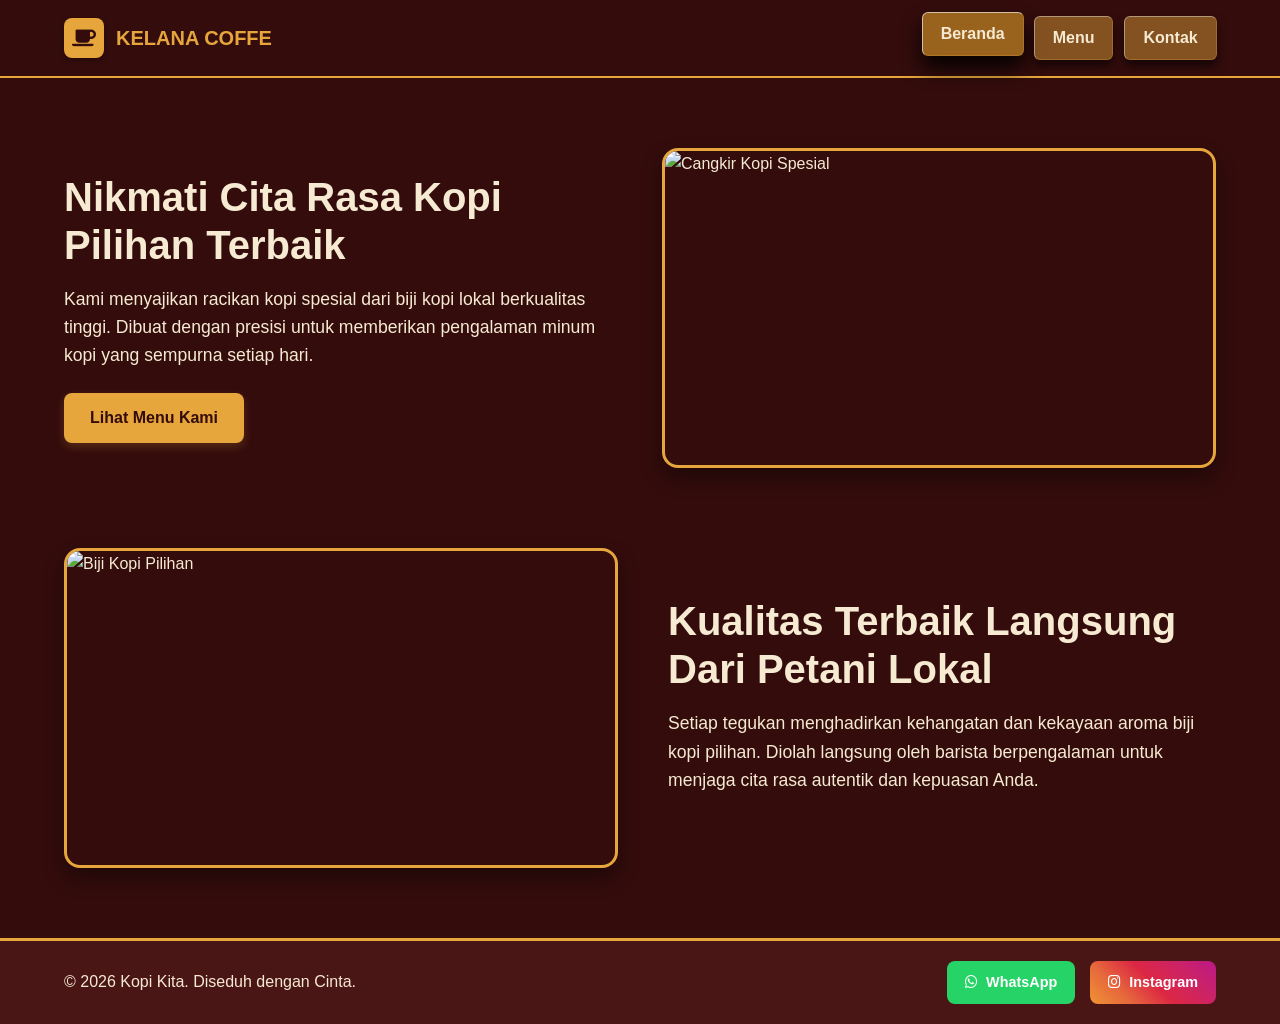
==== index.html @ babeb613 "Add files via upload" ====
<!DOCTYPE html>
<html lang="id">
<head>
    <meta charset="UTF-8">
    <meta name="viewport" content="width=device-width, initial-scale=1.0">
    <title>Beranda - Kopi Kita</title>
    <link rel="stylesheet" href="style.css">
    <link rel="stylesheet" href="https://cdnjs.cloudflare.com/ajax/libs/font-awesome/6.0.0/css/all.min.css">
</head>
<body>

    <!-- HEADER / NAVBAR -->
    <header class="navbar">
        <div class="logo-container">
            <div class="logo-icon"><i class="fas fa-coffee"></i></div>
            <span class="logo-text">KELANA COFFE</span>
        </div>
        <nav class="nav-links">
            <a href="index.html" class="btn-cta active">Beranda</a>
            <a href="menu.html" class="btn-cta">Menu</a>
            <a href="kontak.html" class="btn-cta">Kontak</a>
        </nav>
    </header>

    <!-- MAIN CONTENT -->
    <main class="container home-container">
        
        <!-- SEKSI 1: TEKS KIRI - GAMBAR KANAN -->
        <section class="section section-zigzag">
            <div class="content-left">
                <h1>Nikmati Cita Rasa Kopi Pilihan Terbaik</h1>
                <p>Kami menyajikan racikan kopi spesial dari biji kopi lokal berkualitas tinggi. Dibuat dengan presisi untuk memberikan pengalaman minum kopi yang sempurna setiap hari.</p>
                <a href="menu.html" class="btn-primary">Lihat Menu Kami</a>
            </div>
            <div class="image-right">
                <img src="https://images.unsplash.com/photo-1501339847302-ac426a4a7cbb?auto=format&fit=crop&w=1000&q=80" alt="Cangkir Kopi Spesial">
            </div>
        </section>

        <!-- SEKSI 2: GAMBAR KIRI - TEKS KANAN -->
        <section class="section section-zigzag">
            <div class="image-left">
                <img src="https://images.unsplash.com/photo-1447933601403-0c6688de566e?auto=format&fit=crop&w=1000&q=80" alt="Biji Kopi Pilihan">
            </div>
            <div class="content-right">
                <h2>Kualitas Terbaik Langsung Dari Petani Lokal</h2>
                <p>Setiap tegukan menghadirkan kehangatan dan kekayaan aroma biji kopi pilihan. Diolah langsung oleh barista berpengalaman untuk menjaga cita rasa autentik dan kepuasan Anda.</p>
            </div>
        </section>

    </main>

    <!-- FOOTER -->
    <footer class="footer">
        <div class="footer-container">
            <div class="footer-left">
                <p>© 2026 Kopi Kita. Diseduh dengan Cinta.</p>
            </div>
            <div class="footer-right">
                <a href="https://wa.me/628122194571" target="_blank" class="btn-social btn-wa">
                    <i class="fab fa-whatsapp"></i> WhatsApp
                </a>
                <a href="https://instagram.com" target="_blank" class="btn-social btn-ig">
                    <i class="fab fa-instagram"></i> Instagram
                </a>
            </div>
        </div>
    </footer>

</body>
</html>
---- style.css ----
/* ==========================================
   1. RESET & VARIABEL WARNA TEMA (MAROON & CREM)
   ========================================== */
:root {
    --bg-primary: #340c0c;       /* Latar belakang utama (Maroon Tua) */
    --bg-card: #4a1515;          /* Maroon sedikit lebih terang untuk kartu/modal agar teks terlihat */
    --text-main: #f6ead2;        /* Teks utama (Crem) */
    --yellow-accent: #e6a63c;    /* Kuning Mustard (Untuk judul, tombol, dan harga) */
    --yellow-hover: #D09328;     /* Kuning lebih gelap untuk efek hover */
    --border-color: #e6a63c;     /* Warna garis tepi */
}

* { 
    margin: 0; 
    padding: 0; 
    box-sizing: border-box; 
}

body { 
    font-family: 'Segoe UI', Tahoma, Geneva, Verdana, sans-serif; 
    background-color: var(--bg-primary); 
    color: var(--text-main); 
    line-height: 1.6; 
    display: flex; 
    flex-direction: column; 
    min-height: 100vh; 
}

.container { 
    width: 90%; 
    max-width: 1200px; 
    margin: 0 auto; 
    flex: 1; 
    display: flex; 
    flex-direction: column; 
    justify-content: center;
}

/* ==========================================
   2. HEADER / NAVBAR
   ========================================== */
.navbar { 
    display: flex; 
    justify-content: space-between; 
    align-items: center; 
    padding: 1rem 5%; 
    background-color: var(--bg-primary); 
    border-bottom: 2px solid var(--border-color); 
}

.logo-container { 
    display: flex; 
    align-items: center; 
    gap: 12px; 
}

.logo-icon { 
    background-color: var(--yellow-accent); 
    color: var(--bg-primary); 
    width: 40px; 
    height: 40px; 
    border-radius: 8px; 
    display: flex; 
    align-items: center; 
    justify-content: center; 
    font-size: 1.2rem; 
    box-shadow: 0 2px 5px rgba(0, 0, 0, 0.3);
}

.logo-text { 
    font-size: 1.25rem; 
    font-weight: 700; 
    color: var(--yellow-accent); 
}

.nav-links { 
    display: flex; 
    gap: 10px; 
}

/* --- TOMBOL NAVIGASI (EFEK GLASS / KACA) --- */
.btn-cta { 
    text-decoration: none; 
    /* Mengubah warna teks menjadi Crem agar lebih terbaca di atas efek kaca */
    color: var(--text-main); 
    
    /* Background Kuning Semi-Transparan */
    background-color: rgba(230, 166, 60, 0.45); 
    
    /* KUNCI EFEK KACA: Memberikan efek blur pada background yang tembus pandang */
    backdrop-filter: blur(8px);
    -webkit-backdrop-filter: blur(8px); /* Dukungan untuk browser Safari */
    
    padding: 8px 18px; 
    border-radius: 6px; 
    font-weight: 600; 
    transition: all 0.3s cubic-bezier(0.25, 0.8, 0.25, 1); 
    
    /* Membuat pantulan cahaya ala kaca (border putih tipis di atas & kiri) */
    border: 1px solid rgba(230, 166, 60, 0.3);
    border-top: 1px solid rgba(255, 255, 255, 0.4);
    border-left: 1px solid rgba(255, 255, 255, 0.4);
    
    /* Bayangan gelap sesuai permintaan Anda sebelumnya */
    box-shadow: 0 6px 10px rgba(0, 0, 0, 0.6); 
}

.btn-cta:hover, .btn-cta.active { 
    /* Background menjadi sedikit lebih pekat saat kursor diarahkan */
    background-color: rgba(208, 147, 40, 0.65); 
    
    /* Pantulan kaca sedikit lebih terang */
    border-top: 1px solid rgba(255, 255, 255, 0.6);
    border-left: 1px solid rgba(255, 255, 255, 0.6);
    
    /* Efek animasi naik */
    transform: translateY(-4px); 
    
    /* Bayangan membesar dan sangat gelap */
    box-shadow: 0 12px 20px rgba(0, 0, 0, 0.9); 
}

/* ==========================================
   3. LAYOUT UMUM & TOMBOL 
   ========================================== */
.home-container {
    padding: 30px 0;
}

.section { 
    display: flex; 
    align-items: center; 
    gap: 50px; 
    padding: 40px 0; 
}


.content-left, .content-right, .image-left, .image-right { 
    flex: 1; 
}

.content-left h1, .content-right h2, .content-left h2 { 
    font-size: 2.5rem; 
    color: #f6ead2 !important; /* Warna Teks Crem */
    margin-bottom: 16px; 
    line-height: 1.2;
}

.content-left p, .content-right p { 
    font-size: 1.1rem; 
    color: var(--text-main); 
    margin-bottom: 24px;
    line-height: 1.6;
}

.image-right, .image-left { 
    height: 320px; 
    border-radius: 16px; 
    overflow: hidden; 
    border: 3px solid var(--yellow-accent); 
    box-shadow: 0 10px 20px rgba(0, 0, 0, 0.4);
}

.image-right img, .image-left img { 
    width: 100%; 
    height: 100%; 
    object-fit: cover; 
}

.btn-primary { 
    display: inline-block; 
    border: none; 
    cursor: pointer; 
    text-decoration: none; 
    background-color: var(--yellow-accent); 
    color: var(--bg-primary); 
    padding: 12px 26px; 
    border-radius: 8px; 
    font-weight: 700; 
    font-size: 1rem; 
    transition: all 0.3s ease; 
    box-shadow: 0 4px 10px rgba(229, 169, 60, 0.2);
}

.btn-primary:hover { 
    background-color: var(--yellow-hover); 
    transform: translateY(-2px);
}

/* ==========================================
   4. HALAMAN MENU
   ========================================== */
.menu-page { 
    padding: 40px 0; 
    justify-content: flex-start;
}

.menu-header { 
    text-align: center; 
    margin-bottom: 40px; 
}

.menu-header h1 { 
    font-size: 2.5rem; 
    color: var(--yellow-accent);
}

.menu-grid { 
    display: grid; 
    grid-template-columns: 1fr 1fr; 
    gap: 30px; 
    margin-bottom: 40px; 
}

/* KARTU MENU (Diubah agar teks crem terbaca) */
.menu-item { 
    display: flex; 
    gap: 20px; 
    align-items: center; 
    background-color: var(--bg-card); /* Background maroon terang */
    padding: 20px; 
    border-radius: 14px; 
    border: 2px solid var(--border-color); 
    transition: all 0.3s cubic-bezier(0.25, 0.8, 0.25, 1);
    box-shadow: 0 4px 6px rgba(0,0,0,0.2);
}

.menu-item:hover { 
    transform: translateY(-8px); 
    border-color: var(--yellow-hover); 
    box-shadow: 0 15px 30px rgba(0, 0, 0, 0.5);
}

.menu-image { 
    width: 140px; 
    height: 140px; 
    flex-shrink: 0; 
    border-radius: 10px; 
    overflow: hidden; 
    position: relative; 
    cursor: pointer; 
}

.menu-image img { 
    width: 100%; 
    height: 100%; 
    object-fit: cover; 
    transition: transform 0.4s ease; 
}

.menu-item:hover .menu-image img { 
    transform: scale(1.1); 
}

.cta-overlay { 
    position: absolute; 
    inset: 0; 
    background-color: rgba(52, 12, 12, 0.85); 
    color: var(--yellow-accent); 
    display: flex; 
    align-items: center; 
    justify-content: center; 
    font-weight: 700; 
    opacity: 0; 
    transition: opacity 0.3s ease; 
}

.menu-image:hover .cta-overlay { 
    opacity: 1; 
}

.menu-text h3 { 
    font-size: 1.3rem; 
    color: var(--yellow-accent); /* Kuning agar serasi dengan harga */
}

.short-desc { 
    font-size: 0.95rem; 
    color: var(--text-main); /* Sekarang teks crem ini 100% terbaca */
    margin: 8px 0; 
}

.price { 
    font-weight: 800; 
    font-size: 1.25rem; 
    color: var(--yellow-accent); 
}

/* ==========================================
   5. MODAL / POPUP DETAIL MENU 
   ========================================== */
.modal-overlay { 
    display: none; 
    position: fixed; 
    inset: 0; 
    background-color: rgba(0, 0, 0, 0.8); 
    z-index: 1000; 
    align-items: center; 
    justify-content: center; 
    backdrop-filter: blur(3px);
}

.modal-overlay.active { 
    display: flex; 
}

.close-btn { 
    position: absolute; 
    top: 20px; 
    right: 40px; 
    font-size: 40px; 
    color: var(--text-main); 
    cursor: pointer; 
    transition: 0.2s; 
    z-index: 10;
}

.close-btn:hover { 
    color: var(--yellow-accent); 
}

/* Background Modal Disesuaikan */
.modal-box { 
    background-color: var(--bg-card); 
    width: 90%; 
    max-width: 800px; 
    border-radius: 16px; 
    overflow: hidden; 
    display: flex; 
    padding: 30px;
    gap: 35px; 
    box-shadow: 0 25px 50px rgba(0,0,0,0.5);
    border: 3px solid var(--yellow-accent);
}

.modal-left {
    flex: 1;
    border-radius: 12px;
    overflow: hidden;
}

.modal-left img { 
    width: 100%; 
    height: 100%; 
    object-fit: cover; 
    aspect-ratio: 1 / 1; 
}

.modal-right {
    flex: 1;
    display: flex;
    flex-direction: column;
    justify-content: center; 
    align-items: flex-start;
}

.modal-right h2 { 
    font-size: 2.2rem; 
    color: var(--yellow-accent); 
    margin-bottom: 8px;
    line-height: 1.2;
}

.modal-price-tag { 
    font-size: 1.3rem; 
    font-weight: 800; 
    color: var(--yellow-hover); 
    margin-bottom: 16px; 
    display: block;
}

.modal-right p { 
    color: var(--text-main); 
    margin-bottom: 25px; 
    font-size: 1rem;
    line-height: 1.6;
}

/* ==========================================
   6. FOOTER 
   ========================================== */
.footer { 
    background-color: var(--bg-card); 
    padding: 20px 0; 
    border-top: 3px solid var(--border-color); 
    margin-top: auto; 
}

.footer-container { 
    width: 90%; 
    max-width: 1200px; 
    margin: 0 auto; 
    display: flex; 
    justify-content: space-between; 
    align-items: center; 
}

.footer-left p { 
    color: var(--text-main); 
    font-weight: 500;
}

.footer-right { 
    display: flex; 
    gap: 15px; 
}

.btn-social { 
    display: flex; 
    align-items: center; 
    gap: 8px; 
    text-decoration: none; 
    padding: 10px 18px; 
    border-radius: 8px; 
    font-weight: 700; 
    color: #ffffff; 
    transition: 0.3s; 
    font-size: 0.9rem;
}

.btn-wa { 
    background-color: #25D366; 
}

.btn-wa:hover { 
    background-color: #1EBE57; 
}

.btn-ig { 
    background: linear-gradient(45deg, #f09433 0%, #e6683c 25%, #dc2743 50%, #cc2366 75%, #bc1888 100%); 
}

.btn-ig:hover { 
    filter: brightness(1.15); 
}

/* ==========================================
   7. RESPONSIVE DESIGN (HP)
   ========================================== */
@media (max-width: 768px) {
    .section { flex-direction: column; }
    .menu-grid { grid-template-columns: 1fr; }
    .footer-container { flex-direction: column; gap: 15px; text-align: center; }
    
    .modal-box {
        flex-direction: column;
        padding: 20px;
        gap: 20px;
        max-height: 85vh;
        overflow-y: auto;
    }
    .modal-left img {
        aspect-ratio: 4 / 3;
    }
    .close-btn {
        top: 10px;
        right: 20px;
    }
}
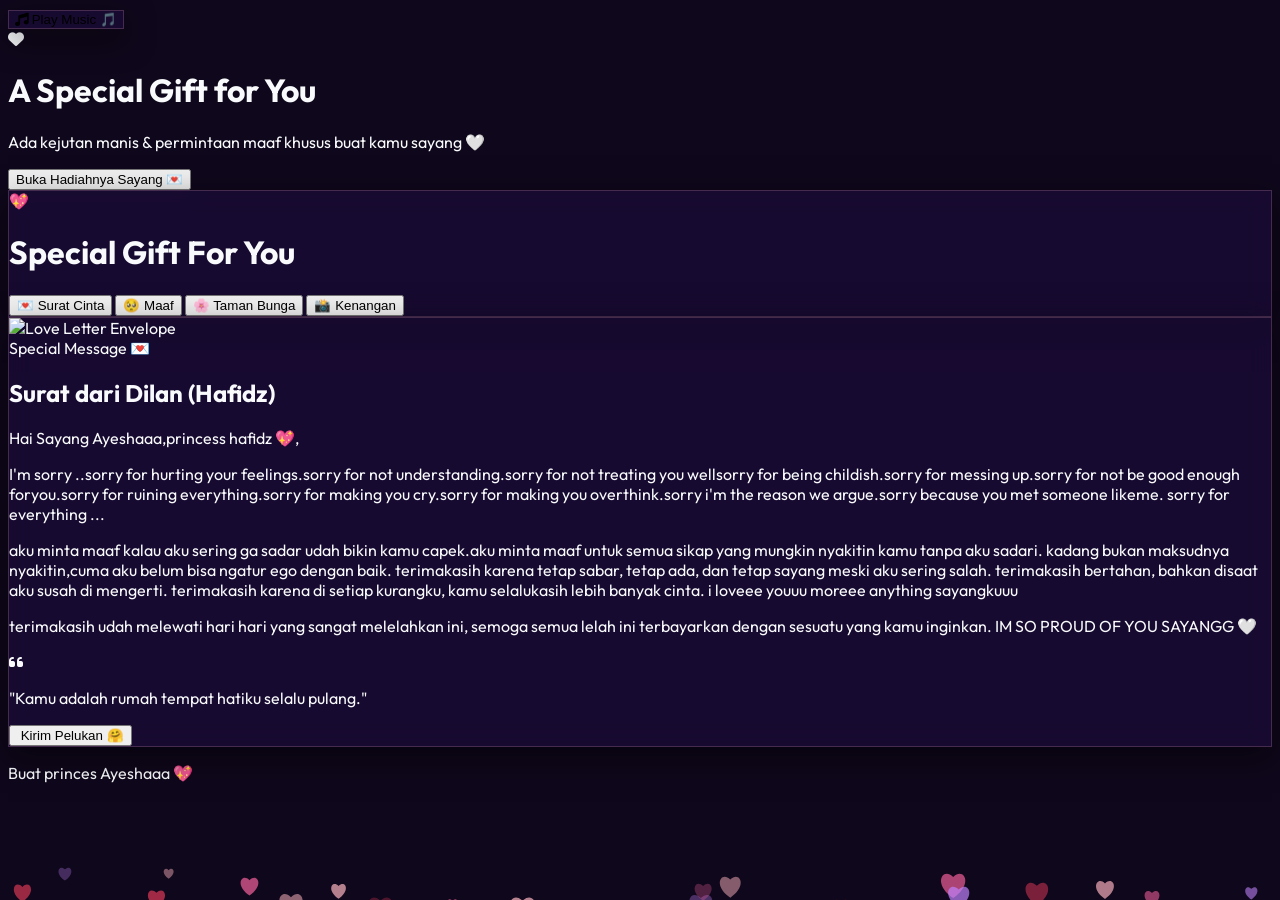
==== commit c22d3f17: "Add files via upload" ====
--- a/index.html
+++ b/index.html
@@ -3,69 +3,299 @@
 <head>
     <meta charset="UTF-8">
     <meta name="viewport" content="width=device-width, initial-scale=1.0">
-    <title>Beranda - Kopi Kita</title>
+    <title>A Special Gift for You 💖</title>
+    <!-- Google Fonts -->
+    <link rel="preconnect" href="https://fonts.googleapis.com">
+    <link rel="preconnect" href="https://fonts.gstatic.com" crossorigin>
+    <link href="https://fonts.googleapis.com/css2?family=Comfortaa:wght@400;600;700&family=Outfit:wght@300;400;500;600;700&display=swap" rel="stylesheet">
+    <!-- Font Awesome -->
+    <link rel="stylesheet" href="https://cdnjs.cloudflare.com/ajax/libs/font-awesome/6.5.1/css/all.min.css">
+    <!-- Tailwind CSS -->
+    <script src="https://cdn.tailwindcss.com"></script>
+    <!-- Canvas Confetti -->
+    <script src="https://cdn.jsdelivr.net/npm/canvas-confetti@1.6.0/dist/confetti.browser.min.js"></script>
+
+    <!-- Custom CSS File -->
     <link rel="stylesheet" href="style.css">
-    <link rel="stylesheet" href="https://cdnjs.cloudflare.com/ajax/libs/font-awesome/6.0.0/css/all.min.css">
+
+    <script>
+        tailwind.config = {
+            theme: {
+                extend: {
+                    colors: {
+                        brand: {
+                            dark: '#0f071b',
+                            card: '#1c0c3a',
+                            pink: '#ff65a3',
+                            lightpink: '#ffb6c1',
+                            purple: '#8b5cf6',
+                            accent: '#f43f5e'
+                        }
+                    },
+                    fontFamily: {
+                        heading: ['Comfortaa', 'cursive'],
+                        body: ['Outfit', 'sans-serif']
+                    }
+                }
+            }
+        }
+    </script>
 </head>
-<body>
-
-    <!-- HEADER / NAVBAR -->
-    <header class="navbar">
-        <div class="logo-container">
-            <div class="logo-icon"><i class="fas fa-coffee"></i></div>
-            <span class="logo-text">KELANA COFFE</span>
+<body class="relative min-h-screen flex flex-col justify-between">
+
+    <!-- Tag Audio untuk lagu MP3 (Ganti nama 'musik.mp3' sesuai nama file lagumu) -->
+    <audio id="my-audio" loop>
+        <source src="musik.mp3" type="audio/mpeg">
+        Browser kamu tidak mendukung pemutar audio.
+    </audio>
+
+    <!-- Canvas for Floating Hearts & Particles -->
+    <canvas id="heart-canvas"></canvas>
+
+    <!-- Music / Audio Toggle Widget -->
+    <div class="fixed top-5 right-5 z-50">
+        <button id="music-toggle-btn" onclick="toggleMusic()" class="glass-card px-4 py-2 rounded-full text-sm font-medium flex items-center gap-2 hover:bg-brand-pink/20 transition-all border border-brand-pink/30 shadow-lg text-brand-lightpink">
+            <i class="fa-solid fa-music text-brand-pink" id="music-icon"></i>
+            <span id="music-text">Play Music 🎵</span>
+        </button>
+    </div>
+
+    <!-- UNBOXING / ENVELOPE OVERLAY SCREEN -->
+    <div id="welcome-screen" class="fixed inset-0 z-40 bg-brand-dark flex flex-col items-center justify-center p-4 transition-all duration-700">
+        <div class="text-center max-w-lg mx-auto z-10">
+            <div class="animate-float mb-8 inline-block">
+                <div class="w-28 h-28 rounded-full bg-gradient-to-tr from-brand-pink to-purple-600 flex items-center justify-center shadow-2xl pulse-glow mx-auto cursor-pointer" onclick="openGift()">
+                    <i class="fa-solid fa-heart text-5xl text-white"></i>
+                </div>
+            </div>
+            
+            <h1 class="font-heading text-3xl md:text-5xl font-bold text-brand-lightpink mb-4 leading-tight">
+                A Special Gift for You
+            </h1>
+            <p class="text-gray-300 text-lg md:text-xl mb-8 font-light">
+                Ada kejutan manis &amp; permintaan maaf khusus buat kamu sayang 🤍
+            </p>
+
+            <button onclick="openGift()" class="px-8 py-4 rounded-full bg-gradient-to-r from-brand-pink to-brand-purple text-white font-heading font-bold text-lg shadow-lg hover:shadow-brand-pink/50 hover:scale-105 active:scale-95 transition-all">
+                Buka Hadiahnya Sayang 💌
+            </button>
         </div>
-        <nav class="nav-links">
-            <a href="index.html" class="btn-cta active">Beranda</a>
-            <a href="menu.html" class="btn-cta">Menu</a>
-            <a href="kontak.html" class="btn-cta">Kontak</a>
-        </nav>
-    </header>
-
-    <!-- MAIN CONTENT -->
-    <main class="container home-container">
+    </div>
+
+    <!-- MAIN APP CONTENT -->
+    <div id="main-content" class="relative z-10 invisible opacity-0 transition-opacity duration-700 flex-grow flex flex-col">
         
-        <!-- SEKSI 1: TEKS KIRI - GAMBAR KANAN -->
-        <section class="section section-zigzag">
-            <div class="content-left">
-                <h1>Nikmati Cita Rasa Kopi Pilihan Terbaik</h1>
-                <p>Kami menyajikan racikan kopi spesial dari biji kopi lokal berkualitas tinggi. Dibuat dengan presisi untuk memberikan pengalaman minum kopi yang sempurna setiap hari.</p>
-                <a href="menu.html" class="btn-primary">Lihat Menu Kami</a>
+        <!-- HEADER / NAVIGATION -->
+        <header class="py-6 px-4 md:px-12 border-b border-brand-pink/10 glass-card sticky top-0 z-30">
+            <div class="max-w-6xl mx-auto flex flex-col md:flex-row items-center justify-between gap-4">
+                <div class="flex items-center gap-3">
+                    <span class="text-2xl">💖</span>
+                    <h1 class="font-heading text-xl md:text-2xl font-bold text-brand-lightpink">Special Gift For You</h1>
+                </div>
+
+                <!-- Navigation Tabs (Tanpa Tiup Lilin) -->
+                <nav class="flex flex-wrap justify-center gap-2">
+                    <button onclick="switchTab('tab-surat')" id="btn-tab-surat" class="nav-btn px-4 py-2 rounded-xl text-sm font-semibold transition-all bg-brand-pink text-white shadow-md shadow-brand-pink/30">
+                        💌 Surat Cinta
+                    </button>
+                    <button onclick="switchTab('tab-maaf')" id="btn-tab-maaf" class="nav-btn px-4 py-2 rounded-xl text-sm font-semibold transition-all text-gray-300 hover:text-white hover:bg-white/10">
+                        🥺  Maaf
+                    </button>
+                    <button onclick="switchTab('tab-bunga')" id="btn-tab-bunga" class="nav-btn px-4 py-2 rounded-xl text-sm font-semibold transition-all text-gray-300 hover:text-white hover:bg-white/10">
+                        🌸 Taman Bunga
+                    </button>
+                    <button onclick="switchTab('tab-kenangan')" id="btn-tab-kenangan" class="nav-btn px-4 py-2 rounded-xl text-sm font-semibold transition-all text-gray-300 hover:text-white hover:bg-white/10">
+                        📸 Kenangan
+                    </button>
+                </nav>
             </div>
-            <div class="image-right">
-                <img src="https://images.unsplash.com/photo-1501339847302-ac426a4a7cbb?auto=format&fit=crop&w=1000&q=80" alt="Cangkir Kopi Spesial">
-            </div>
-        </section>
-
-        <!-- SEKSI 2: GAMBAR KIRI - TEKS KANAN -->
-        <section class="section section-zigzag">
-            <div class="image-left">
-                <img src="https://images.unsplash.com/photo-1447933601403-0c6688de566e?auto=format&fit=crop&w=1000&q=80" alt="Biji Kopi Pilihan">
-            </div>
-            <div class="content-right">
-                <h2>Kualitas Terbaik Langsung Dari Petani Lokal</h2>
-                <p>Setiap tegukan menghadirkan kehangatan dan kekayaan aroma biji kopi pilihan. Diolah langsung oleh barista berpengalaman untuk menjaga cita rasa autentik dan kepuasan Anda.</p>
-            </div>
-        </section>
-
-    </main>
-
-    <!-- FOOTER -->
-    <footer class="footer">
-        <div class="footer-container">
-            <div class="footer-left">
-                <p>© 2026 Kopi Kita. Diseduh dengan Cinta.</p>
-            </div>
-            <div class="footer-right">
-                <a href="https://wa.me/628122194571" target="_blank" class="btn-social btn-wa">
-                    <i class="fab fa-whatsapp"></i> WhatsApp
-                </a>
-                <a href="https://instagram.com" target="_blank" class="btn-social btn-ig">
-                    <i class="fab fa-instagram"></i> Instagram
-                </a>
-            </div>
-        </div>
-    </footer>
-
+        </header>
+
+        <!-- CONTENT CONTAINER -->
+        <main class="max-w-5xl mx-auto px-4 py-8 md:py-12 flex-grow w-full">
+            
+            <!-- TAB 1: SURAT CINTA -->
+            <section id="tab-surat" class="tab-content active">
+                <div class="glass-card rounded-3xl p-6 md:p-10 relative overflow-hidden">
+                    <div class="absolute -top-10 -right-10 w-40 h-40 bg-brand-pink/10 rounded-full blur-2xl pointer-events-none"></div>
+                    
+                    <div class="flex flex-col md:flex-row items-center gap-8 mb-8">
+                        <div class="w-full md:w-1/3 flex justify-center">
+                            <div class="w-56 h-56 rounded-2xl overflow-hidden shadow-2xl border-2 border-brand-pink/30 relative">
+                                <img src="https://png.pngtree.com/png-vector/20250107/ourlarge/pngtree-romantic-vintage-red-envelope-with-embossed-heart-seal-for-special-love-png-image_15088922.png" alt="Love Letter Envelope" class="w-full h-full object-cover">
+                            </div>
+                        </div>
+                        
+                        <div class="w-full md:w-2/3">
+                            <span class="inline-block px-3 py-1 rounded-full bg-brand-pink/20 text-brand-pink text-xs font-semibold mb-3">
+                                Special Message 💌
+                            </span>
+                            <h2 class="font-heading text-2xl md:text-4xl font-bold text-brand-lightpink mb-4">
+                                Surat dari Dilan (Hafidz)
+                            </h2>
+                            <div class="text-gray-200 text-base md:text-lg leading-relaxed space-y-4" id="typewriter-text">
+                                <p class="italic text-brand-lightpink font-heading text-xl">Hai Sayang Ayeshaaa,princess hafidz 💖,</p>
+                                <p>
+                                    I'm sorry ..sorry for hurting your feelings.sorry for not understanding.sorry for not treating you wellsorry for being childish.sorry for messing up.sorry for not be good enough foryou.sorry for ruining everything.sorry for making you cry.sorry for making you overthink.sorry i'm the reason we argue.sorry because you met someone likeme.
+                                    sorry for everything ...
+                                </p>
+                                <p>
+                                    aku minta maaf kalau aku sering ga sadar udah bikin kamu capek.aku minta maaf untuk semua sikap yang mungkin nyakitin kamu tanpa aku sadari. kadang bukan maksudnya nyakitin,cuma aku belum bisa ngatur ego dengan baik. terimakasih karena tetap sabar, tetap ada, dan tetap sayang meski aku sering salah. terimakasih bertahan, bahkan disaat aku
+                                    susah di mengerti. terimakasih karena di setiap kurangku, kamu selalukasih lebih banyak cinta. i loveee youuu moreee anything sayangkuuu
+                                </p>
+                                <p class="font-semibold text-brand-pink pt-2">
+                                    terimakasih udah melewati hari hari yang sangat melelahkan ini, semoga semua lelah ini terbayarkan dengan sesuatu yang kamu inginkan.
+                                    IM SO PROUD OF YOU SAYANGG 🤍
+                                </p>
+                            </div>
+                        </div>
+                    </div>
+
+                    <div class="border-t border-brand-pink/20 pt-6 flex flex-wrap items-center justify-between gap-4">
+                        <div class="flex items-center gap-3">
+                            <div class="w-10 h-10 rounded-full bg-brand-pink/20 flex items-center justify-center text-brand-pink">
+                                <i class="fa-solid fa-quote-left"></i>
+                            </div>
+                            <p class="text-sm text-gray-300 italic mb-0">"Kamu adalah rumah tempat hatiku selalu pulang."</p>
+                        </div>
+                        <button onclick="triggerConfetti()" class="px-5 py-2.5 rounded-xl bg-brand-pink/20 hover:bg-brand-pink text-brand-lightpink hover:text-white transition-all text-sm font-semibold flex items-center gap-2">
+                            <i class="fa-solid fa-sparkles"></i> Kirim Pelukan 🤗
+                        </button>
+                    </div>
+                </div>
+            </section>
+
+            <!-- TAB 2: GAME FORGIVE ME -->
+            <section id="tab-maaf" class="tab-content">
+                <div class="glass-card rounded-3xl p-8 md:p-12 text-center max-w-2xl mx-auto relative">
+                    <div class="w-24 h-24 rounded-full bg-pink-500/20 text-pink-400 flex items-center justify-center text-5xl mx-auto mb-6 animate-bounce">
+                        🥺
+                    </div>
+                    
+                    <h2 class="font-heading text-3xl md:text-4xl font-bold text-brand-lightpink mb-3">
+                        Kamu Mau Maafin Aku Kan?
+                    </h2>
+                    <p class="text-gray-300 text-lg mb-10">
+                        Jawab yang jujur ya sayang... Aku bakal usahain jadi yang lebih baik buat kamu! 💖
+                    </p>
+
+                    <div class="flex flex-col sm:flex-row items-center justify-center gap-6 min-h-[120px] relative" id="button-container">
+                        <button onclick="acceptApology()" class="w-full sm:w-auto px-10 py-4 rounded-2xl bg-gradient-to-r from-emerald-500 to-teal-600 text-white font-heading font-bold text-xl shadow-lg hover:shadow-emerald-500/40 hover:scale-110 active:scale-95 transition-all">
+                            Mau Banget! 💖🤗
+                        </button>
+
+                        <button id="no-btn" onmouseover="runAwayButton()" onclick="runAwayButton()" class="w-full sm:w-auto px-8 py-4 rounded-2xl bg-gray-700/80 hover:bg-gray-700 text-gray-300 font-heading font-semibold text-lg transition-all duration-200">
+                            Nggak Mau 😜
+                        </button>
+                    </div>
+
+                    <div id="forgive-success" class="hidden mt-8 p-6 rounded-2xl bg-emerald-500/20 border border-emerald-500/40 text-emerald-200 animate-fade-in">
+                        <h3 class="font-heading text-2xl font-bold text-emerald-300 mb-2">Makasih Bangett Sayangku! 🎉🥰</h3>
+                        <p class="text-base">Horeee! Pokoknya aku usahain  apapun buat kamu &amp; kita nanti jalan-jalan bareng ya dan main bareng! Setelah kamu pulang. I love you so much! ❤️✨</p>
+                    </div>
+                </div>
+            </section>
+
+            <!-- TAB 3: VIRTUAL FLOWER GARDEN -->
+            <section id="tab-bunga" class="tab-content">
+                <div class="text-center mb-8">
+                    <h2 class="font-heading text-3xl md:text-4xl font-bold text-brand-lightpink mb-2">
+                        Taman Bunga Virtual 🌸
+                    </h2>
+                    <p class="text-gray-300 text-lg">
+                        Petik setiap bunga di bawah ini untuk melihat pesan spesial untukmu!
+                    </p>
+                </div>
+
+                <div class="grid grid-cols-1 md:grid-cols-3 gap-6">
+                    <div onclick="revealFlowerMessage(1)" class="glass-card glass-card-hover rounded-2xl p-6 text-center cursor-pointer group">
+                        <div class="w-20 h-20 rounded-full bg-rose-500/20 text-rose-400 flex items-center justify-center text-4xl mx-auto mb-4 group-hover:scale-110 transition-transform">
+                            🌹
+                        </div>
+                        <h3 class="font-heading text-xl font-bold text-white mb-2">Mawar Merah</h3>
+                        <p class="text-xs text-brand-pink mb-4">Klik untuk mekar ✨</p>
+                        <div id="flower-msg-1" class="hidden text-sm text-gray-200 bg-black/30 p-4 rounded-xl border border-rose-500/30">
+                            "Mawar melambangkan cintaku yang akan selalu mekar dan kuat untukmu setiap harinya."
+                        </div>
+                    </div>
+
+                    <div onclick="revealFlowerMessage(2)" class="glass-card glass-card-hover rounded-2xl p-6 text-center cursor-pointer group">
+                        <div class="w-20 h-20 rounded-full bg-amber-500/20 text-amber-400 flex items-center justify-center text-4xl mx-auto mb-4 group-hover:scale-110 transition-transform">
+                            🌻
+                        </div>
+                        <h3 class="font-heading text-xl font-bold text-white mb-2">Bunga Matahari</h3>
+                        <p class="text-xs text-brand-pink mb-4">Klik untuk mekar ✨</p>
+                        <div id="flower-msg-2" class="hidden text-sm text-gray-200 bg-black/30 p-4 rounded-xl border border-amber-500/30">
+                            "Seperti bunga matahari, senyumanmu selalu menceriakan dan menerangi hari-hariku yang gelap."
+                        </div>
+                    </div>
+
+                    <div onclick="revealFlowerMessage(3)" class="glass-card glass-card-hover rounded-2xl p-6 text-center cursor-pointer group">
+                        <div class="w-20 h-20 rounded-full bg-purple-500/20 text-purple-400 flex items-center justify-center text-4xl mx-auto mb-4 group-hover:scale-110 transition-transform">
+                            🪻
+                        </div>
+                        <h3 class="font-heading text-xl font-bold text-white mb-2">Lavender</h3>
+                        <p class="text-xs text-brand-pink mb-4">Klik untuk mekar ✨</p>
+                        <div id="flower-msg-3" class="hidden text-sm text-gray-200 bg-black/30 p-4 rounded-xl border border-purple-500/30">
+                            "Kehadiranmu selalu memberikan rasa tenang, nyaman, dan damai di dalam hatiku."
+                        </div>
+                    </div>
+                </div>
+            </section>
+
+            <!-- TAB 4: KENANGAN POLAROID -->
+            <section id="tab-kenangan" class="tab-content">
+                <div class="text-center mb-8">
+                    <h2 class="font-heading text-3xl md:text-4xl font-bold text-brand-lightpink mb-2">
+                        Galeri Kenangan Manis 📸
+                    </h2>
+                    <p class="text-gray-300 text-lg">
+                        Momen-momen indah yang tak terlupakan bersama kamu.
+                    </p>
+                </div>
+
+                <div class="grid grid-cols-1 sm:grid-cols-2 md:grid-cols-3 gap-8 px-4">
+                    <div class="polaroid rounded-lg -rotate-2 cursor-pointer">
+                        <div class="w-full h-56 bg-gray-200 rounded overflow-hidden mb-3">
+                            <img src="ayesha1.jpeg" alt="Bunga Cantik" class="w-full h-full object-cover">
+                        </div>
+                        <p class="font-heading text-center text-gray-800 font-semibold text-sm">
+                            Bunga Cantik Untukmu 💐
+                        </p>
+                        <p class="text-center text-xs text-gray-500 mt-1">Always thinking of you</p>
+                    </div>
+
+                    <div class="polaroid rounded-lg rotate-3 cursor-pointer">
+                        <div class="w-full h-56 bg-gray-200 rounded overflow-hidden mb-3">
+                            <img src="ayesha2.jpg" alt="Senja Indah" class="w-full h-full object-cover">
+                        </div>
+                        <p class="font-heading text-center text-gray-800 font-semibold text-sm">
+                            Momen Di Kausa 🌅
+                        </p>
+                        <p class="text-center text-xs text-gray-500 mt-1">Beautiful moments forever</p>
+                    </div>
+
+                    <div class="polaroid rounded-lg -rotate-1 cursor-pointer">
+                        <div class="w-full h-56 bg-gray-200 rounded overflow-hidden mb-3">
+                            <img src="ayesha3.jpg" alt="Kue Manis" class="w-full h-full object-cover">
+                        </div>
+                        <p class="font-heading text-center text-gray-800 font-semibold text-sm">
+                            Boncengan With Ayesha 
+                        </p>
+                        <p class="text-center text-xs text-gray-500 mt-1">Happy times to remember</p>
+                    </div>
+                </div>
+            </section>
+
+        </main>
+
+        <!-- FOOTER -->
+        <footer class="py-6 border-t border-brand-pink/10 text-center text-xs text-gray-400">
+            <p>Buat princes Ayeshaaa 💖</p>
+        </footer>
+    </div>
+
+    <!-- Custom Script File -->
+    <script src="script.js"></script>
 </body>
 </html>
--- a/style.css
+++ b/style.css
@@ -1,460 +1,89 @@
-/* ==========================================
-   1. RESET & VARIABEL WARNA TEMA (MAROON & CREM)
-   ========================================== */
-:root {
-    --bg-primary: #340c0c;       /* Latar belakang utama (Maroon Tua) */
-    --bg-card: #4a1515;          /* Maroon sedikit lebih terang untuk kartu/modal agar teks terlihat */
-    --text-main: #f6ead2;        /* Teks utama (Crem) */
-    --yellow-accent: #e6a63c;    /* Kuning Mustard (Untuk judul, tombol, dan harga) */
-    --yellow-hover: #D09328;     /* Kuning lebih gelap untuk efek hover */
-    --border-color: #e6a63c;     /* Warna garis tepi */
+body {
+    background-color: #0f071b;
+    font-family: 'Outfit', sans-serif;
+    color: #f8fafc;
+    overflow-x: hidden;
 }
 
-* { 
-    margin: 0; 
-    padding: 0; 
-    box-sizing: border-box; 
+/* Animated Canvas Background */
+#heart-canvas {
+    position: fixed;
+    top: 0;
+    left: 0;
+    width: 100vw;
+    height: 100vh;
+    pointer-events: none;
+    z-index: 0;
 }
 
-body { 
-    font-family: 'Segoe UI', Tahoma, Geneva, Verdana, sans-serif; 
-    background-color: var(--bg-primary); 
-    color: var(--text-main); 
-    line-height: 1.6; 
-    display: flex; 
-    flex-direction: column; 
-    min-height: 100vh; 
+/* Glassmorphism Cards */
+.glass-card {
+    background: rgba(28, 12, 58, 0.7);
+    backdrop-filter: blur(12px);
+    -webkit-backdrop-filter: blur(12px);
+    border: 1px solid rgba(255, 182, 193, 0.2);
+    box-shadow: 0 10px 30px rgba(0, 0, 0, 0.5);
 }
 
-.container { 
-    width: 90%; 
-    max-width: 1200px; 
-    margin: 0 auto; 
-    flex: 1; 
-    display: flex; 
-    flex-direction: column; 
-    justify-content: center;
+.glass-card-hover {
+    transition: all 0.3s cubic-bezier(0.4, 0, 0.2, 1);
+}
+.glass-card-hover:hover {
+    transform: translateY(-5px);
+    border-color: rgba(255, 101, 163, 0.5);
+    box-shadow: 0 15px 35px rgba(255, 101, 163, 0.25);
 }
 
-/* ==========================================
-   2. HEADER / NAVBAR
-   ========================================== */
-.navbar { 
-    display: flex; 
-    justify-content: space-between; 
-    align-items: center; 
-    padding: 1rem 5%; 
-    background-color: var(--bg-primary); 
-    border-bottom: 2px solid var(--border-color); 
+/* Pulsing Glow Animation */
+@keyframes pulseGlow {
+    0%, 100% { box-shadow: 0 0 20px rgba(255, 101, 163, 0.4); }
+    50% { box-shadow: 0 0 40px rgba(255, 101, 163, 0.8); }
+}
+.pulse-glow {
+    animation: pulseGlow 3s infinite;
 }
 
-.logo-container { 
-    display: flex; 
-    align-items: center; 
-    gap: 12px; 
+/* Floating Animation */
+@keyframes floatSlow {
+    0%, 100% { transform: translateY(0px) rotate(0deg); }
+    50% { transform: translateY(-12px) rotate(2deg); }
+}
+.animate-float {
+    animation: floatSlow 4s ease-in-out infinite;
 }
 
-.logo-icon { 
-    background-color: var(--yellow-accent); 
-    color: var(--bg-primary); 
-    width: 40px; 
-    height: 40px; 
-    border-radius: 8px; 
-    display: flex; 
-    align-items: center; 
-    justify-content: center; 
-    font-size: 1.2rem; 
-    box-shadow: 0 2px 5px rgba(0, 0, 0, 0.3);
+/* Candle Flame Flicker */
+@keyframes flicker {
+    0%, 100% { transform: scale(1) rotate(-2deg); opacity: 0.9; }
+    20% { transform: scale(1.1) rotate(2deg); opacity: 1; }
+    40% { transform: scale(0.95) rotate(-1deg); opacity: 0.8; }
+    60% { transform: scale(1.05) rotate(1deg); opacity: 1; }
+    80% { transform: scale(0.98) rotate(-2deg); opacity: 0.85; }
+}
+.flame {
+    animation: flicker 0.8s infinite alternate;
+    transform-origin: center bottom;
 }
 
-.logo-text { 
-    font-size: 1.25rem; 
-    font-weight: 700; 
-    color: var(--yellow-accent); 
+/* Tab Transition */
+.tab-content {
+    display: none;
+    opacity: 0;
+    transition: opacity 0.4s ease-in-out;
+}
+.tab-content.active {
+    display: block;
+    opacity: 1;
 }
 
-.nav-links { 
-    display: flex; 
-    gap: 10px; 
+/* Polaroid Effect */
+.polaroid {
+    background: white;
+    padding: 12px 12px 24px 12px;
+    box-shadow: 0 10px 25px rgba(0,0,0,0.4);
+    transition: transform 0.3s ease;
 }
-
-/* --- TOMBOL NAVIGASI (EFEK GLASS / KACA) --- */
-.btn-cta { 
-    text-decoration: none; 
-    /* Mengubah warna teks menjadi Crem agar lebih terbaca di atas efek kaca */
-    color: var(--text-main); 
-    
-    /* Background Kuning Semi-Transparan */
-    background-color: rgba(230, 166, 60, 0.45); 
-    
-    /* KUNCI EFEK KACA: Memberikan efek blur pada background yang tembus pandang */
-    backdrop-filter: blur(8px);
-    -webkit-backdrop-filter: blur(8px); /* Dukungan untuk browser Safari */
-    
-    padding: 8px 18px; 
-    border-radius: 6px; 
-    font-weight: 600; 
-    transition: all 0.3s cubic-bezier(0.25, 0.8, 0.25, 1); 
-    
-    /* Membuat pantulan cahaya ala kaca (border putih tipis di atas & kiri) */
-    border: 1px solid rgba(230, 166, 60, 0.3);
-    border-top: 1px solid rgba(255, 255, 255, 0.4);
-    border-left: 1px solid rgba(255, 255, 255, 0.4);
-    
-    /* Bayangan gelap sesuai permintaan Anda sebelumnya */
-    box-shadow: 0 6px 10px rgba(0, 0, 0, 0.6); 
-}
-
-.btn-cta:hover, .btn-cta.active { 
-    /* Background menjadi sedikit lebih pekat saat kursor diarahkan */
-    background-color: rgba(208, 147, 40, 0.65); 
-    
-    /* Pantulan kaca sedikit lebih terang */
-    border-top: 1px solid rgba(255, 255, 255, 0.6);
-    border-left: 1px solid rgba(255, 255, 255, 0.6);
-    
-    /* Efek animasi naik */
-    transform: translateY(-4px); 
-    
-    /* Bayangan membesar dan sangat gelap */
-    box-shadow: 0 12px 20px rgba(0, 0, 0, 0.9); 
-}
-
-/* ==========================================
-   3. LAYOUT UMUM & TOMBOL 
-   ========================================== */
-.home-container {
-    padding: 30px 0;
-}
-
-.section { 
-    display: flex; 
-    align-items: center; 
-    gap: 50px; 
-    padding: 40px 0; 
-}
-
-
-.content-left, .content-right, .image-left, .image-right { 
-    flex: 1; 
-}
-
-.content-left h1, .content-right h2, .content-left h2 { 
-    font-size: 2.5rem; 
-    color: #f6ead2 !important; /* Warna Teks Crem */
-    margin-bottom: 16px; 
-    line-height: 1.2;
-}
-
-.content-left p, .content-right p { 
-    font-size: 1.1rem; 
-    color: var(--text-main); 
-    margin-bottom: 24px;
-    line-height: 1.6;
-}
-
-.image-right, .image-left { 
-    height: 320px; 
-    border-radius: 16px; 
-    overflow: hidden; 
-    border: 3px solid var(--yellow-accent); 
-    box-shadow: 0 10px 20px rgba(0, 0, 0, 0.4);
-}
-
-.image-right img, .image-left img { 
-    width: 100%; 
-    height: 100%; 
-    object-fit: cover; 
-}
-
-.btn-primary { 
-    display: inline-block; 
-    border: none; 
-    cursor: pointer; 
-    text-decoration: none; 
-    background-color: var(--yellow-accent); 
-    color: var(--bg-primary); 
-    padding: 12px 26px; 
-    border-radius: 8px; 
-    font-weight: 700; 
-    font-size: 1rem; 
-    transition: all 0.3s ease; 
-    box-shadow: 0 4px 10px rgba(229, 169, 60, 0.2);
-}
-
-.btn-primary:hover { 
-    background-color: var(--yellow-hover); 
-    transform: translateY(-2px);
-}
-
-/* ==========================================
-   4. HALAMAN MENU
-   ========================================== */
-.menu-page { 
-    padding: 40px 0; 
-    justify-content: flex-start;
-}
-
-.menu-header { 
-    text-align: center; 
-    margin-bottom: 40px; 
-}
-
-.menu-header h1 { 
-    font-size: 2.5rem; 
-    color: var(--yellow-accent);
-}
-
-.menu-grid { 
-    display: grid; 
-    grid-template-columns: 1fr 1fr; 
-    gap: 30px; 
-    margin-bottom: 40px; 
-}
-
-/* KARTU MENU (Diubah agar teks crem terbaca) */
-.menu-item { 
-    display: flex; 
-    gap: 20px; 
-    align-items: center; 
-    background-color: var(--bg-card); /* Background maroon terang */
-    padding: 20px; 
-    border-radius: 14px; 
-    border: 2px solid var(--border-color); 
-    transition: all 0.3s cubic-bezier(0.25, 0.8, 0.25, 1);
-    box-shadow: 0 4px 6px rgba(0,0,0,0.2);
-}
-
-.menu-item:hover { 
-    transform: translateY(-8px); 
-    border-color: var(--yellow-hover); 
-    box-shadow: 0 15px 30px rgba(0, 0, 0, 0.5);
-}
-
-.menu-image { 
-    width: 140px; 
-    height: 140px; 
-    flex-shrink: 0; 
-    border-radius: 10px; 
-    overflow: hidden; 
-    position: relative; 
-    cursor: pointer; 
-}
-
-.menu-image img { 
-    width: 100%; 
-    height: 100%; 
-    object-fit: cover; 
-    transition: transform 0.4s ease; 
-}
-
-.menu-item:hover .menu-image img { 
-    transform: scale(1.1); 
-}
-
-.cta-overlay { 
-    position: absolute; 
-    inset: 0; 
-    background-color: rgba(52, 12, 12, 0.85); 
-    color: var(--yellow-accent); 
-    display: flex; 
-    align-items: center; 
-    justify-content: center; 
-    font-weight: 700; 
-    opacity: 0; 
-    transition: opacity 0.3s ease; 
-}
-
-.menu-image:hover .cta-overlay { 
-    opacity: 1; 
-}
-
-.menu-text h3 { 
-    font-size: 1.3rem; 
-    color: var(--yellow-accent); /* Kuning agar serasi dengan harga */
-}
-
-.short-desc { 
-    font-size: 0.95rem; 
-    color: var(--text-main); /* Sekarang teks crem ini 100% terbaca */
-    margin: 8px 0; 
-}
-
-.price { 
-    font-weight: 800; 
-    font-size: 1.25rem; 
-    color: var(--yellow-accent); 
-}
-
-/* ==========================================
-   5. MODAL / POPUP DETAIL MENU 
-   ========================================== */
-.modal-overlay { 
-    display: none; 
-    position: fixed; 
-    inset: 0; 
-    background-color: rgba(0, 0, 0, 0.8); 
-    z-index: 1000; 
-    align-items: center; 
-    justify-content: center; 
-    backdrop-filter: blur(3px);
-}
-
-.modal-overlay.active { 
-    display: flex; 
-}
-
-.close-btn { 
-    position: absolute; 
-    top: 20px; 
-    right: 40px; 
-    font-size: 40px; 
-    color: var(--text-main); 
-    cursor: pointer; 
-    transition: 0.2s; 
+.polaroid:hover {
+    transform: scale(1.04) rotate(0deg) !important;
     z-index: 10;
-}
-
-.close-btn:hover { 
-    color: var(--yellow-accent); 
-}
-
-/* Background Modal Disesuaikan */
-.modal-box { 
-    background-color: var(--bg-card); 
-    width: 90%; 
-    max-width: 800px; 
-    border-radius: 16px; 
-    overflow: hidden; 
-    display: flex; 
-    padding: 30px;
-    gap: 35px; 
-    box-shadow: 0 25px 50px rgba(0,0,0,0.5);
-    border: 3px solid var(--yellow-accent);
-}
-
-.modal-left {
-    flex: 1;
-    border-radius: 12px;
-    overflow: hidden;
-}
-
-.modal-left img { 
-    width: 100%; 
-    height: 100%; 
-    object-fit: cover; 
-    aspect-ratio: 1 / 1; 
-}
-
-.modal-right {
-    flex: 1;
-    display: flex;
-    flex-direction: column;
-    justify-content: center; 
-    align-items: flex-start;
-}
-
-.modal-right h2 { 
-    font-size: 2.2rem; 
-    color: var(--yellow-accent); 
-    margin-bottom: 8px;
-    line-height: 1.2;
-}
-
-.modal-price-tag { 
-    font-size: 1.3rem; 
-    font-weight: 800; 
-    color: var(--yellow-hover); 
-    margin-bottom: 16px; 
-    display: block;
-}
-
-.modal-right p { 
-    color: var(--text-main); 
-    margin-bottom: 25px; 
-    font-size: 1rem;
-    line-height: 1.6;
-}
-
-/* ==========================================
-   6. FOOTER 
-   ========================================== */
-.footer { 
-    background-color: var(--bg-card); 
-    padding: 20px 0; 
-    border-top: 3px solid var(--border-color); 
-    margin-top: auto; 
-}
-
-.footer-container { 
-    width: 90%; 
-    max-width: 1200px; 
-    margin: 0 auto; 
-    display: flex; 
-    justify-content: space-between; 
-    align-items: center; 
-}
-
-.footer-left p { 
-    color: var(--text-main); 
-    font-weight: 500;
-}
-
-.footer-right { 
-    display: flex; 
-    gap: 15px; 
-}
-
-.btn-social { 
-    display: flex; 
-    align-items: center; 
-    gap: 8px; 
-    text-decoration: none; 
-    padding: 10px 18px; 
-    border-radius: 8px; 
-    font-weight: 700; 
-    color: #ffffff; 
-    transition: 0.3s; 
-    font-size: 0.9rem;
-}
-
-.btn-wa { 
-    background-color: #25D366; 
-}
-
-.btn-wa:hover { 
-    background-color: #1EBE57; 
-}
-
-.btn-ig { 
-    background: linear-gradient(45deg, #f09433 0%, #e6683c 25%, #dc2743 50%, #cc2366 75%, #bc1888 100%); 
-}
-
-.btn-ig:hover { 
-    filter: brightness(1.15); 
-}
-
-/* ==========================================
-   7. RESPONSIVE DESIGN (HP)
-   ========================================== */
-@media (max-width: 768px) {
-    .section { flex-direction: column; }
-    .menu-grid { grid-template-columns: 1fr; }
-    .footer-container { flex-direction: column; gap: 15px; text-align: center; }
-    
-    .modal-box {
-        flex-direction: column;
-        padding: 20px;
-        gap: 20px;
-        max-height: 85vh;
-        overflow-y: auto;
-    }
-    .modal-left img {
-        aspect-ratio: 4 / 3;
-    }
-    .close-btn {
-        top: 10px;
-        right: 20px;
-    }
-}
-
+}
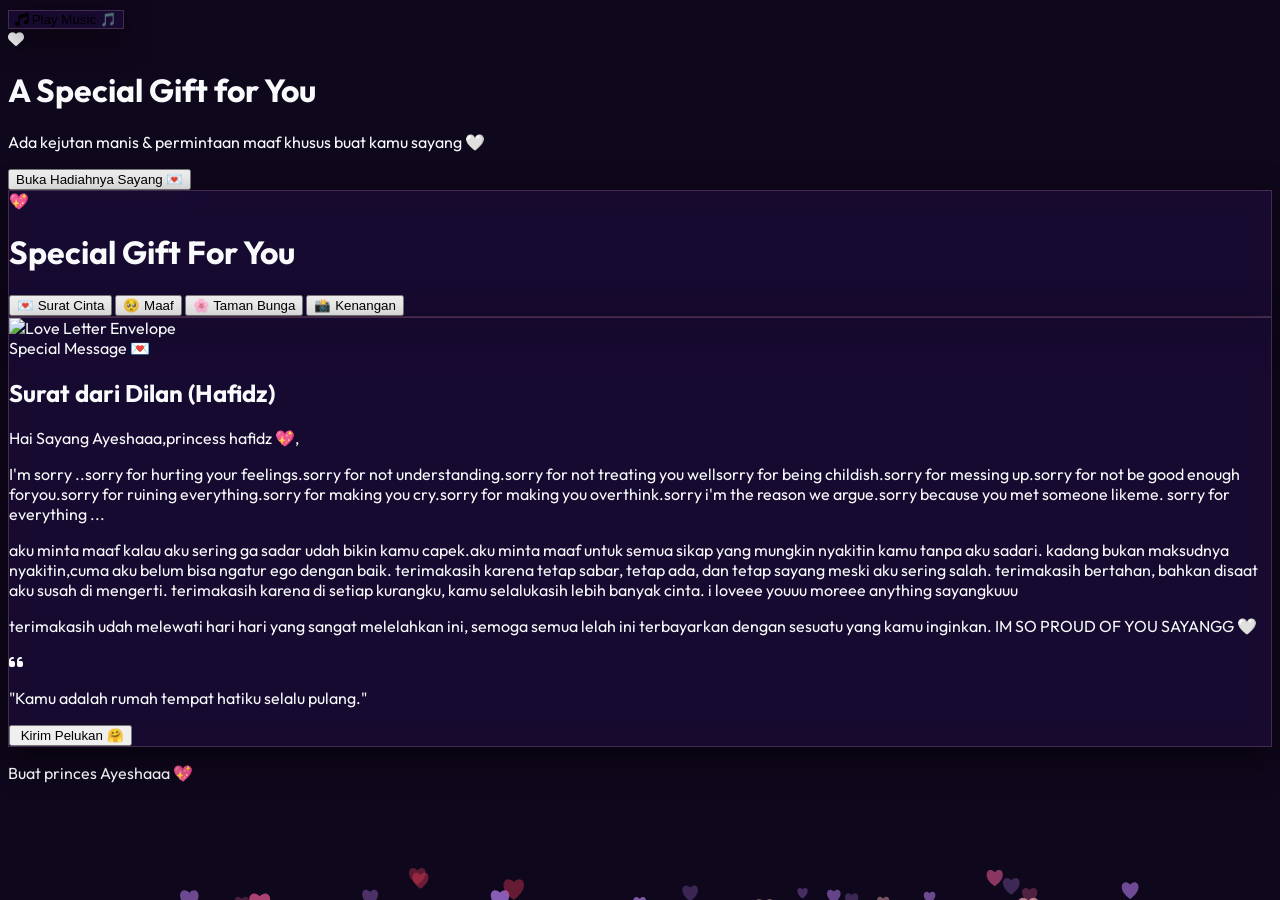
==== commit 2fda5f2a: "Add files via upload" ====
--- a/index.html
+++ b/index.html
@@ -280,7 +280,7 @@
                             <img src="ayesha3.jpg" alt="Kue Manis" class="w-full h-full object-cover">
                         </div>
                         <p class="font-heading text-center text-gray-800 font-semibold text-sm">
-                            Boncengan With Ayesha 
+                            Motoran With Ayesha 
                         </p>
                         <p class="text-center text-xs text-gray-500 mt-1">Happy times to remember</p>
                     </div>
